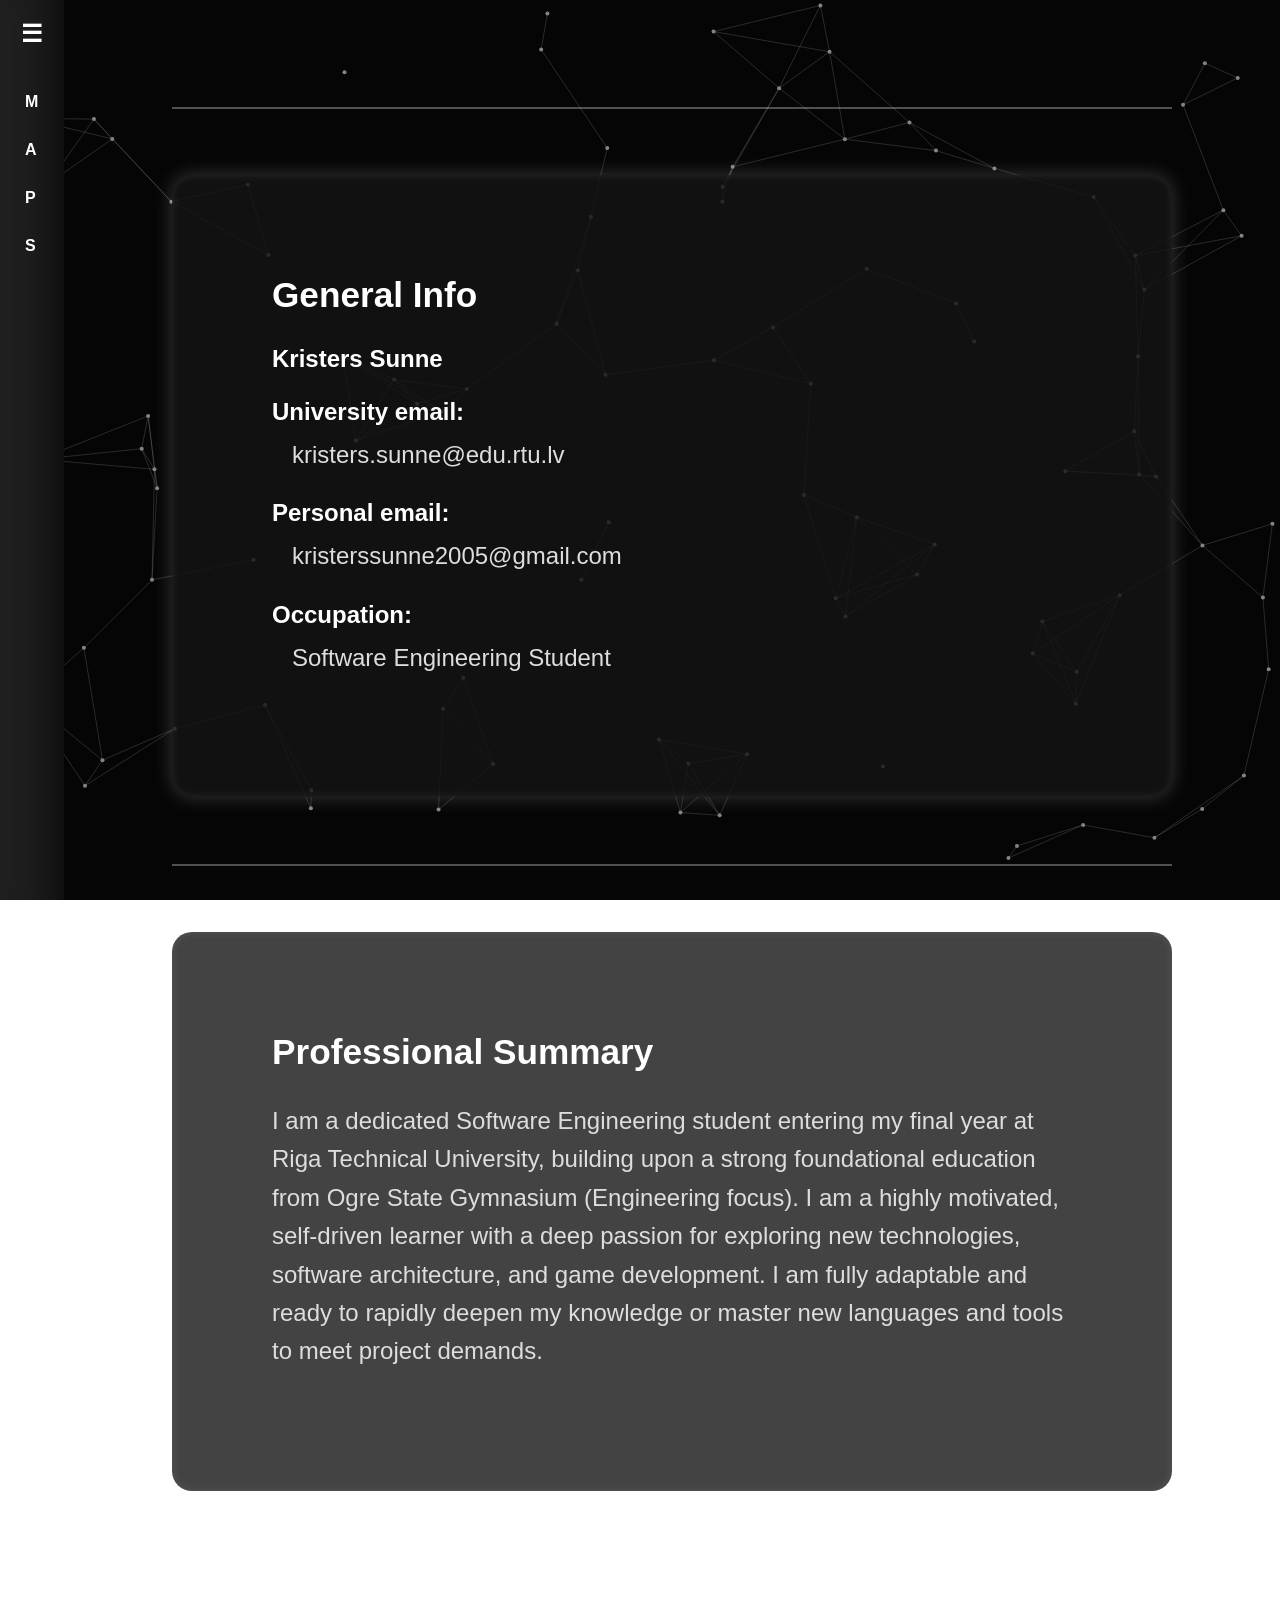
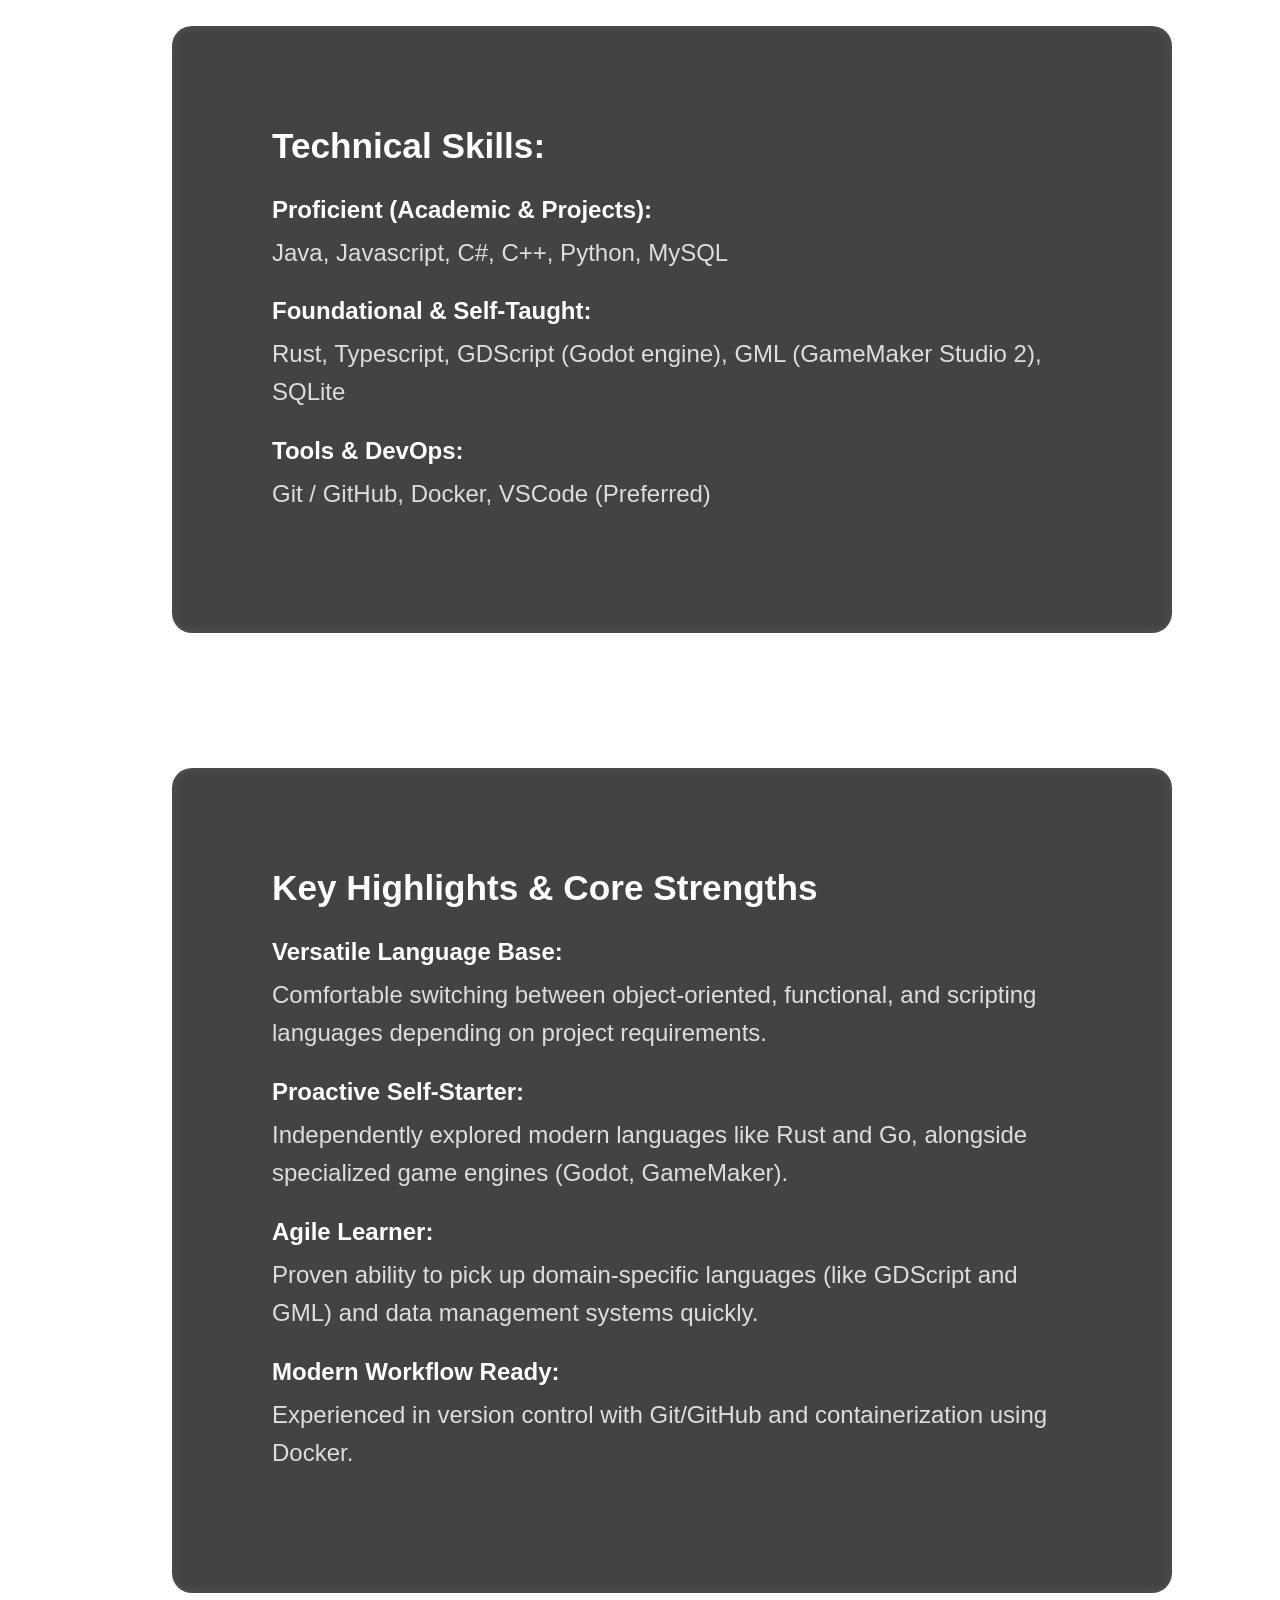
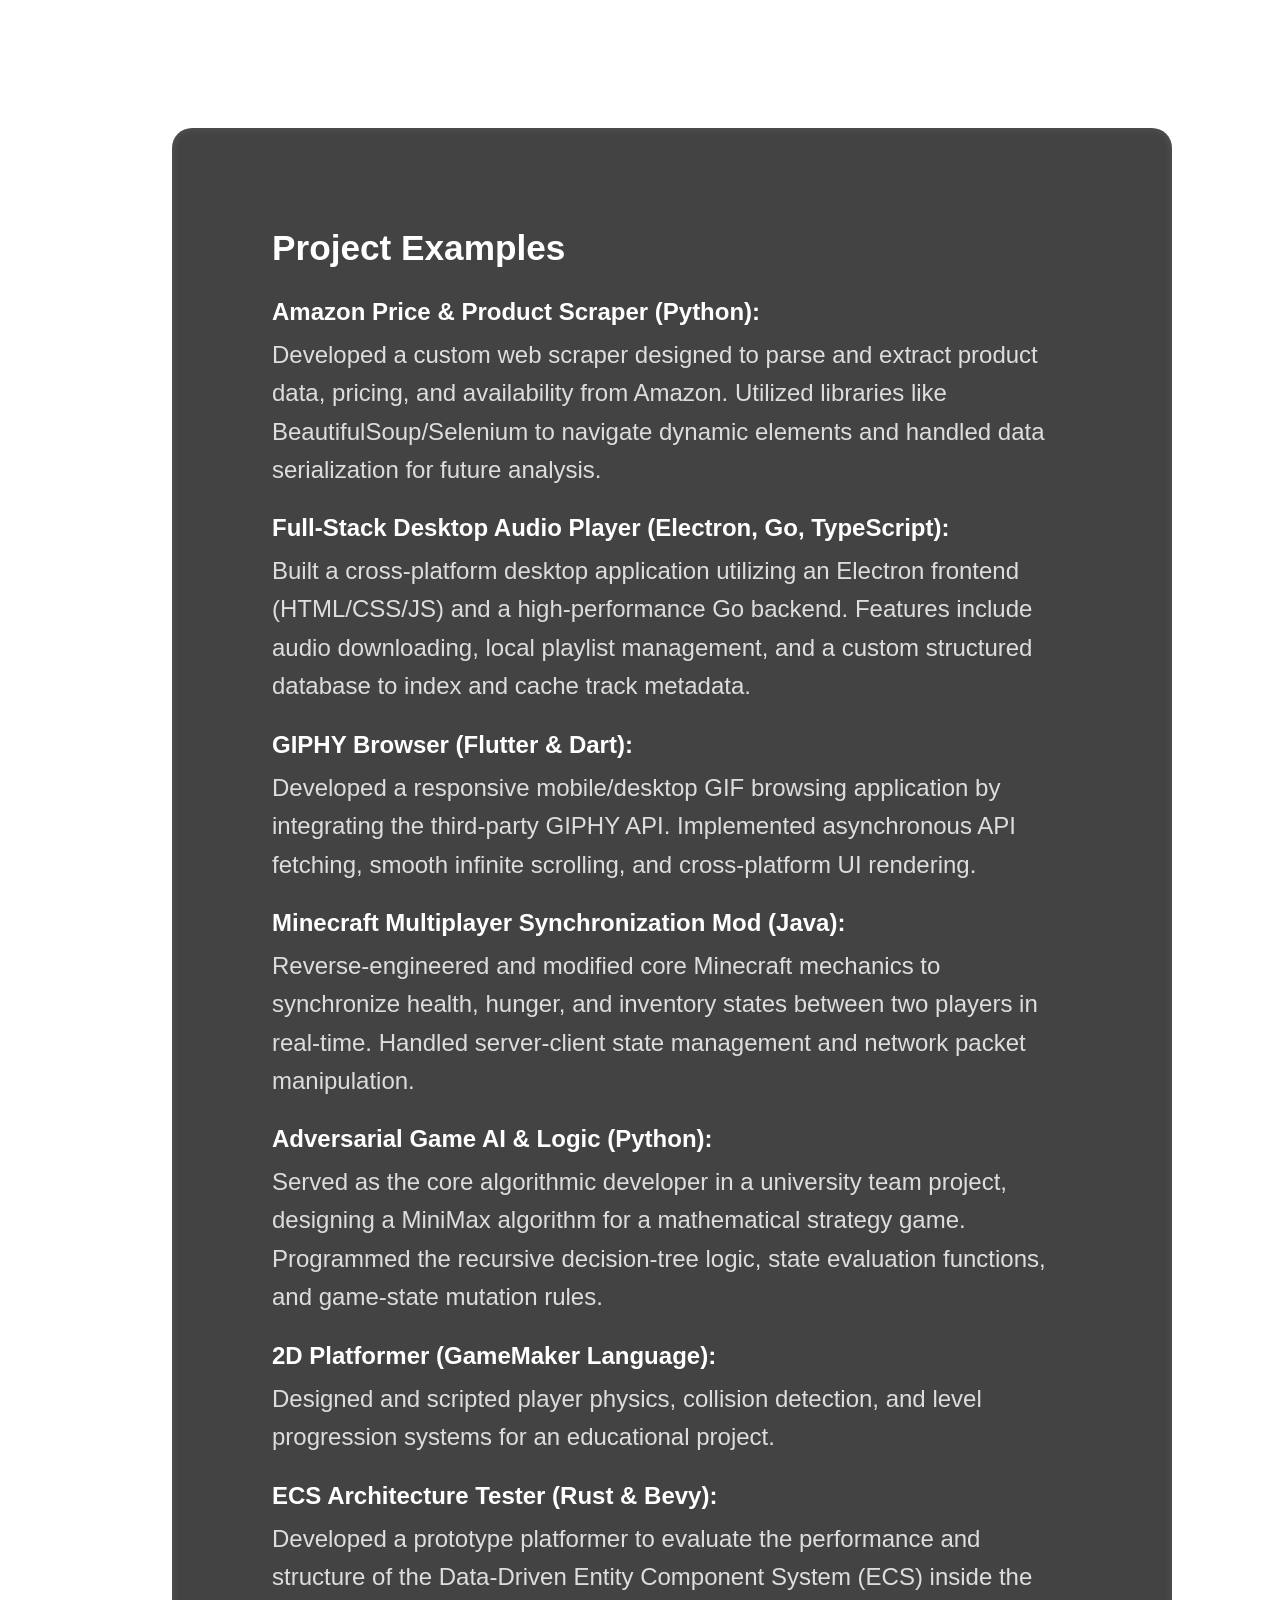
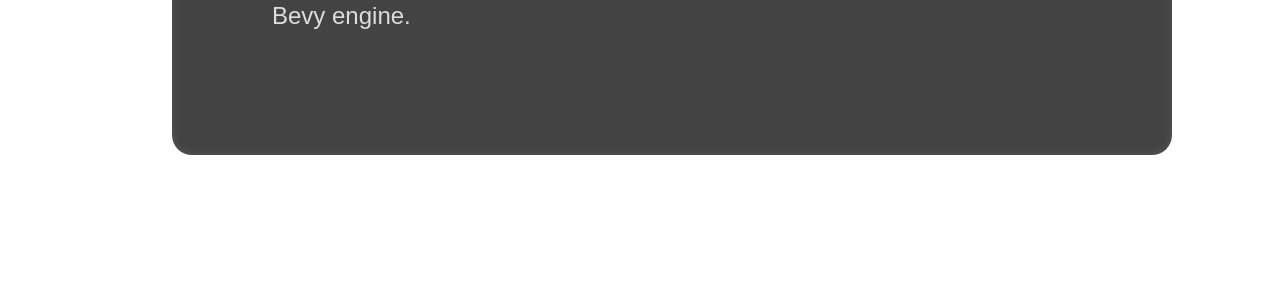
==== aboutme.html @ ffee855d "Wipe and replace with fresh structured portfolio" ====
<!DOCTYPE html>
<html lang="en">
<head>
    <meta charset="UTF-8">
    <meta name="viewport" content="width=device-width, initial-scale=1.0">
    <title>About Me</title>
    <link rel="stylesheet" href="style.css">
    <script src="index.js" defer></script>
</head>
<body>
    <iframe src="background.html" class="html-background"></iframe>
    <div class="wrapper">
        <nav class="sidebar">
            <h2>☰</h2>
            <ul>
                <ul>
                <li><a href="#main" id="main" data-short="M" data-long="Main"></a></li>
                <li><a href="#aboutme" id="aboutme" data-short="A" data-long="About me"></a></li>
                
                <li class="dropdown">
                    <a href="#portfolio" id="portfolio" data-short="P" data-long="Portfolio"></a>
                    <ul class="submenu">
                        <li><a href="#project1" id="audioplayer" data-short="A" data-long="Audio Player"></a></li>
                        <li><a href="#project2" id="chess" data-short="C" data-long="Chess"></a></li>
                    </ul>
                </li>

                <li><a href="#settings" data-short="S" data-long="Settings"></a></li>
            </ul>
        </nav>

        <main class="main-content">
            <div id="aboutme-section">
            <div class="page" id="english-aboutme">
                <div class="divider-container">
                    <hr class="divider">
                </div>

                <div class="text-container">
                    <h1 class="reveal-text">General Info</h1>
                    <h3 class="reveal-text">Kristers Sunne</h3>
                    <h3 class="reveal-text">University email: </h3>
                    <p class="reveal-text" style="margin-left: 20px;">
                        kristers.sunne@edu.rtu.lv
                    </p>
                    <h3 class="reveal-text">Personal email: </h3>
                    <p class="reveal-text" style="margin-left: 20px;">
                        kristerssunne2005@gmail.com
                    </p>
                    <h3 class="reveal-text">Occupation: </h3>
                    <p class="reveal-text" style="margin-left: 20px;">
                        Software Engineering Student
                    </p>
                </div>
                <div class="divider-container">
                    <hr class="divider">
                </div>
                <div class="text-container">
                    <h1 class="reveal-text">Professional Summary</h1>
                    <p class="reveal-text">
                        I am a dedicated Software Engineering student entering my final year at Riga Technical University, building upon a strong foundational education from Ogre State Gymnasium (Engineering focus). I am a highly motivated, self-driven learner with a deep passion for exploring new technologies, software architecture, and game development. I am fully adaptable and ready to rapidly deepen my knowledge or master new languages and tools to meet project demands.
                    </p>
                </div>
                <div class="divider-container">
                    <hr class="divider">
                </div>
                <div class="text-container">
                    <h1 class="reveal-text">Technical Skills:</h1>
                    <h3 class="reveal-text">Proficient (Academic & Projects):</h3>
                    <p class="reveal-text">
                        Java, Javascript, C#, C++, Python, MySQL
                    </p>
                    <h3 class="reveal-text">Foundational & Self-Taught:</h3>
                    <p class="reveal-text">
                        Rust, Typescript, GDScript (Godot engine), GML (GameMaker Studio 2), SQLite
                    </p>
                    <h3 class="reveal-text">Tools & DevOps:</h3>
                    <p class="reveal-text">
                        Git / GitHub, Docker, VSCode (Preferred)
                    </p>
                </div>
                <div class="divider-container">
                    <hr class="divider">
                </div>
                <div class="text-container">
                    <h1 class="reveal-text">Key Highlights & Core Strengths</h1>
                    <h3 class="reveal-text">Versatile Language Base:</h3>
                    <p class="reveal-text">Comfortable switching between object-oriented, functional, and scripting languages depending on project requirements.</p>
                    <h3 class="reveal-text">Proactive Self-Starter:</h3>
                    <p class="reveal-text">Independently explored modern languages like Rust and Go, alongside specialized game engines (Godot, GameMaker).</p>
                    <h3 class="reveal-text">Agile Learner:</h3>
                    <p class="reveal-text">Proven ability to pick up domain-specific languages (like GDScript and GML) and data management systems quickly.</p>
                    <h3 class="reveal-text">Modern Workflow Ready:</h3>
                    <p class="reveal-text">Experienced in version control with Git/GitHub and containerization using Docker.</p>
                </div>
                <div class="divider-container">
                    <hr class="divider">
                </div>
                <div class="text-container">
                    <h1 class="reveal-text">Project Examples</h1>
                    <h3 class="reveal-text">Amazon Price & Product Scraper (Python):</h3>
                    <p class="reveal-text">Developed a custom web scraper designed to parse and extract product data, pricing, and availability from Amazon. Utilized libraries like BeautifulSoup/Selenium to navigate dynamic elements and handled data serialization for future analysis.</p>
                    <h3 class="reveal-text">Full-Stack Desktop Audio Player (Electron, Go, TypeScript):</h3>
                    <p class="reveal-text">Built a cross-platform desktop application utilizing an Electron frontend (HTML/CSS/JS) and a high-performance Go backend. Features include audio downloading, local playlist management, and a custom structured database to index and cache track metadata.</p>
                    <h3 class="reveal-text">GIPHY Browser (Flutter & Dart):</h3>
                    <p class="reveal-text">Developed a responsive mobile/desktop GIF browsing application by integrating the third-party GIPHY API. Implemented asynchronous API fetching, smooth infinite scrolling, and cross-platform UI rendering.</p>
                    <h3 class="reveal-text">Minecraft Multiplayer Synchronization Mod (Java):</h3>
                    <p class="reveal-text">Reverse-engineered and modified core Minecraft mechanics to synchronize health, hunger, and inventory states between two players in real-time. Handled server-client state management and network packet manipulation.</p>
                    <h3 class="reveal-text">Adversarial Game AI & Logic (Python):</h3>
                    <p class="reveal-text">Served as the core algorithmic developer in a university team project, designing a MiniMax algorithm for a mathematical strategy game. Programmed the recursive decision-tree logic, state evaluation functions, and game-state mutation rules.</p>
                    <h3 class="reveal-text">2D Platformer (GameMaker Language):</h3>
                    <p class="reveal-text">Designed and scripted player physics, collision detection, and level progression systems for an educational project.</p>
                    <h3 class="reveal-text">ECS Architecture Tester (Rust & Bevy):</h3>
                    <p class="reveal-text">Developed a prototype platformer to evaluate the performance and structure of the Data-Driven Entity Component System (ECS) inside the Bevy engine.</p>
                </div>
                <div class="divider-container">
                    <hr class="divider">
                </div>
            </div>

            <div class="page" id="latvian-aboutme" style="display: none;">
                <div class="divider-container">
                    <hr class="divider">
                </div>

                <div class="text-container">
                    <h1 class="reveal-text">Vispārīgā informācija</h1>
                    <h3 class="reveal-text">Kristers Sunne</h3>
                    <h3 class="reveal-text">Universitātes e-pasts: </h3>
                    <p class="reveal-text" style="margin-left: 20px;">
                        kristers.sunne@edu.rtu.lv
                    </p>
                    <h3 class="reveal-text">Personīgais e-pasts: </h3>
                    <p class="reveal-text" style="margin-left: 20px;">
                        kristerssunne2005@gmail.com
                    </p>
                    <h3 class="reveal-text">Nodarbošanās: </h3>
                    <p class="reveal-text" style="margin-left: 20px;">
                        Programmatūras inženierijas students
                    </p>
                </div>
                <div class="divider-container">
                    <hr class="divider">
                </div>
                <div class="text-container">
                    <h1 class="reveal-text">Profesionālais kopsavilkums</h1>
                    <p class="reveal-text">
                        Esmu mērķtiecīgs Programmatūras inženierijas students, kurš uzsāk savu pēdējo studiju gadu Rīgas Tehniskajā universitātē, balstoties uz spēcīgu pamata izglītību, kas iegūta Ogres Valsts ģimnāzijā (inženierzinātņu virzienā). Esmu augsti motivēts un patstāvīgs jaunāko tehnoloģiju, programmatūras arhitektūras un spēļu izstrādes pētnieks. Spēju ātri adaptēties un esmu gatavs strauji padziļināt savas zināšanas vai apgūt jaunas programmēšanas valodas un rīkus, lai sasniegtu projektu mērķus.
                    </p>
                </div>
                <div class="divider-container">
                    <hr class="divider">
                </div>
                <div class="text-container">
                    <h1 class="reveal-text">Tehniskās prasmes:</h1>
                    <h3 class="reveal-text">Padziļinātas zināšanas (akadēmiskajā vidē un projektos):</h3>
                    <p class="reveal-text">
                        Java, Javascript, C#, C++, Python, MySQL
                    </p>
                    <h3 class="reveal-text">Pamatzināšanas un pašmācība:</h3>
                    <p class="reveal-text">
                        Rust, Typescript, GDScript (Godot dzinējs), GML (GameMaker Studio 2), SQLite
                    </p>
                    <h3 class="reveal-text">Rīki un DevOps:</h3>
                    <p class="reveal-text">
                        Git / GitHub, Docker, VSCode (prioritāte)
                    </p>
                </div>
                <div class="divider-container">
                    <hr class="divider">
                </div>
                <div class="text-container">
                    <h1 class="reveal-text">Galvenās priekšrocības un stiprās puses</h1>
                    <h3 class="reveal-text">Daudzpusīga valodu bāze:</h3>
                    <p class="reveal-text">Spēja viegli pārslēgties starp objektorientētām, funkcionālām un skriptu valodām atkarībā no konkrētā projekta prasībām.</p>
                    <h3 class="reveal-text">Proaktīva pašiniciatīva:</h3>
                    <p class="reveal-text">Patstāvīgi izpētītas mūsdienīgas valodas, piemēram, Rust un Go, kā arī specializēti spēļu dzinēji (Godot, GameMaker).</p>
                    <h3 class="reveal-text">Ātra mācīšanās spēja:</h3>
                    <p class="reveal-text">Pierādīta prasme īsā laikā apgūt specifiskas nišas valodas (kā GDScript un GML) un datu pārvaldības sistēmas.</p>
                    <h3 class="reveal-text">Gatavība mūsdienīgai darba plūsmai:</h3>
                    <p class="reveal-text">Pieredze darbā ar versiju kontroli (Git/GitHub) un aplikāciju konteinerizāciju (Docker).</p>
                </div>
                <div class="divider-container">
                    <hr class="divider">
                </div>
                <div class="text-container">
                    <h1 class="reveal-text">Projektu piemēri</h1>
                    <h3 class="reveal-text">Amazon cenu un produktu skrāpis / datu ieguvējs (Python):</h3>
                    <p class="reveal-text">Izstrādāts pielāgots tīmekļa skrāpis (web scraper), kas paredzēts produktu datu, cenu un pieejamības analizēšanai un izgūšanai no Amazon platformas. Izmantotas BeautifulSoup un Selenium bibliotēkas, lai navigētu pa dinamiskiem lapas elementiem, kā arī realizēta datu serializācija turpmākai analīzei.</p>
                    <h3 class="reveal-text">Full-Stack darbvirsmas audio atskaņotājs (Electron, Go, TypeScript):</h3>
                    <p class="reveal-text">Izveidota starpplatformu darbvirsmas lietotne, izmantojot Electron priekšgalsistēmu (HTML/CSS/JS) un augstas veiktspējas Go aizmugursistēmu. Funkcijas ietver audio failu lejupielādi, vietējo dziesmu sarakstu pārvaldību un pielāgotu, strukturētu datubāzi skaņdarbu metadatu indeksēšanai un kešatmiņai.</p>
                    <h3 class="reveal-text">GIPHY pārlūks (Flutter & Dart):</h3>
                    <p class="reveal-text">Izstrādāta responsīva mobilā un darbvirsmas GIF attēlu pārlūkošanas lietotne, integrējot GIPHY trešās puses API. Implementēta asinhrona datu ielāde no API, vienmērīga bezgalīgā ritināšana (infinite scrolling) un starpplatformu saskarnes (UI) renderēšana.</p>
                    <h3 class="reveal-text">Minecraft daudzspēlētāju sinhronizācijas modifikācija (Java):</h3>
                    <p class="reveal-text">Veikta Minecraft pamata mehāniku reversā inženierija un modificēšana, lai reāllaikā sinhronizētu dzīvības (health), izsalkuma un inventāra stāvokli starp diviem spēlētājiem. Realizēta servera-klienta stāvokļu pārvaldība un tīkla pakotņu (packet) manipulācija.</p>
                    <h3 class="reveal-text">Pretinieka spēles AI un loģika (Python):</h3>
                    <p class="reveal-text">Darbojos kā galvenais algoritmu izstrādātājs universitātes komandas projektā, izstrādājot MiniMax algoritmu matemātiskai stratēģijas spēlei. Programmēta rekursīvā lēmumu koka loģika, stāvokļu novērtēšanas funkcijas un spēles stāvokļa mutācijas noteikumi.</p>
                    <h3 class="reveal-text">2D platformeris (GameMaker Language):</h3>
                    <p class="reveal-text">Mācību projekta ietvaros izstrādāta un programmēta spēlētāja fizika, sadursmju noteikšana (collision detection) un līmeņu progresijas sistēmas.</p>
                    <h3 class="reveal-text">ECS arhitektūras testētājs (Rust & Bevy):</h3>
                    <p class="reveal-text">Izstrādāts platformera prototips, lai novērtētu uz datiem balstītas Entity Component System (ECS) veiktspēju un struktūru Bevy dzinējā.</p>
                </div>
                <div class="divider-container">
                    <hr class="divider">
                </div>
            </div>
            </div>
        </main>
    </div>
</body>
</html>
---- style.css ----
* {
    margin: 0;
    padding: 0;
    box-sizing: border-box;
    font-family: 'Segoe UI', Tahoma, Geneva, Verdana, sans-serif;
}

.wrapper {
    display: flex;
    z-index: 1;
    height: 100vh;
    background:transparent
}

.sidebar {
    width: 4rem;
    height: 100vh;
    background-color: #202020;
    color: #ffffff;
    padding-top: 20px;
    transition: width 0.3s ease;
    position: fixed; 
    overflow: hidden;
    white-space: nowrap;
    box-shadow: inset -50px 0 60px -50px rgba(0, 0, 0, 1);
}

.sidebar:hover {
    width: 10rem;
}

.sidebar h2 {
    text-align: center;
    margin-bottom: 30px;
    font-size: 24px;
    letter-spacing: 1px;
}

.sidebar ul {
    list-style: none;
}

.sidebar ul li a {
    display: block;
    padding: 15px 25px;
    color: #ffffff;
    text-decoration: none;
    transition: background 0.3s ease;
}

.sidebar ul li a::before {
    content: attr(data-short); 
    font-weight: bold;
}

.sidebar .submenu {
    max-height: 0;
    opacity: 0;
    overflow: hidden;
    list-style: none;
    padding-left: 5px;
    background-color: #161616;
    transition: max-height 0.3s ease, opacity 0.2s ease;
}

.sidebar:hover .dropdown:hover .submenu {
    max-height: 200px;
    opacity: 1;
}

.sidebar .submenu li a {
    padding: 10px 20px;
    font-size: 0.9em;
}

.sidebar:hover ul li a::before {
    content: attr(data-long);
    font-weight: normal;
}

.sidebar ul li a:hover {
    background-color: #303030;
    border-left: 4px solid #ffffff;
}

.main-content {
    flex: 1;
    padding: 40px;
    background-color: rgba(10, 10, 10, 0.5);
    color: white;
    margin-left: 4rem;
}

.text-container {
    max-width: 1000px;
    margin: 0 auto;
    padding: 100px;
    font-size: 1.5em;
    color: white;
    background-color: rgba(20, 20, 20, 0.8); 
    border-radius: 20px;
    box-sizing: border-box;
    box-shadow: inset 0 0 10px rgba(255, 255, 255, 0.1), 0 0 20px rgba(255, 255, 255, 0.2);
}

.text-container h1 {
    margin-bottom: 30px;
    font-size: 2.2rem;
}

.text-container h3 {
    margin-top: 25px;  
    margin-bottom: 10px;   
    font-size: 1.5rem;
    color: #ffffff;
}

.text-container p {
    margin-bottom: 20px; 
    line-height: 1.6;    
    color: #dddddd;      
}

.reveal-text {
    opacity: 0;
    transform: translateY(30px);
    transition: opacity 1s ease-out, transform 0.5s ease-out;
    will-change: opacity, transform; 
}

.reveal-text.visible {
    opacity: 1;
    transform: translateY(0);
}

.divider-container {
    display: flex;
    align-items: center;
    justify-content: center;
    height: 15vh;
    max-width: 1000px;
    margin: 0 auto;
}

.divider {
    width: 100%;
    border: none;
    border-top: 2px solid rgba(255, 255, 255, 0.3); 
}

.html-background {
    position: fixed;
    top: 0;
    left: 0;
    width: 100vw;
    height: 100vh;
    border: none;
    z-index: -1;
    pointer-events: none; 
}

.chess-window {
    width: 100%;
    height: 100%;
    display: flex;
    justify-content: center; 
    align-items: center;  
}

.chess-board-wrapper {
    width: 60vmin;  
    height: 60vmin; 
    background-color: rgba(22, 22, 22, 0.85); 
    border: 2px solid rgba(255, 255, 255, 0.1);
    border-radius: 8px;
    box-shadow: 0 20px 50px rgba(0, 0, 0, 0.6); 
    padding: 20px;  
    
    display: flex;
}

#chess-board-actual {
    flex: 1;
    display: grid;
    grid-template-columns: repeat(8, 1fr);
    grid-template-rows: repeat(8, 1fr);
    border-radius: 4px;
    outline: 2px solid #ffffff; 
    overflow: hidden; 
}

.square {
    width: 100%;
    height: 100%;
    display: flex;
    justify-content: center;
    align-items: center;
    font-size: 3.5rem;
    text-shadow: 0 0 2px rgb(255, 255, 255);
    user-select: none; 
}

.square.light {
    background-color: #efd3a1; 
}

.square.dark {
    background-color: #190f10;
}

.square.highlight {
    position: relative;
    cursor: pointer;
}

.square.highlight::after {
    content: "";
    position: absolute;
    top: 0;
    left: 0;
    width: 100%;
    height: 100%;
    background-color: rgba(52, 152, 219, 0.4);
    box-shadow: inset 0 0 15px rgba(52, 152, 219, 0.8);
}

.pWrapper {
    width: 20rem;  
    height: 20rem; 
    background-color: rgba(22, 22, 22, 0.85); 
    border: 2px solid rgba(255, 255, 255, 0.1);
    border-radius: 8px;
    box-shadow: 0 20px 50px rgba(0, 0, 0, 0.6); 
    padding: 20px;  
    box-sizing: border-box; 
    display: flex;
    align-items:end;
    transition: transform 0.3s ease;
}

.pWrapper:hover {
    transform: scale(1.05);
}

.main-content-portfolio {
    display: flex;
    flex-wrap: wrap; 
    gap: 20px;
    padding: 20px;
    justify-content: center;
    color: white;
    margin-left: 4rem;
}

.pContent {
    display: flex;
    flex-direction: column;
    align-items: center;
    justify-content: center;
    gap: 10px;
    width: 100%;
    height: 100%;
}

.pIcon {
    max-width: 90%;
    max-height: 90%;
    object-fit: contain;
    border-radius: 4px;
    filter: grayscale(50%);
    transition: all 0.3s ease;
}

.pWrapper:hover .pIcon {
    transform: scale(1.05);
    filter: grayscale(0%);
}

.pTitle {
    font-weight: bold;
}
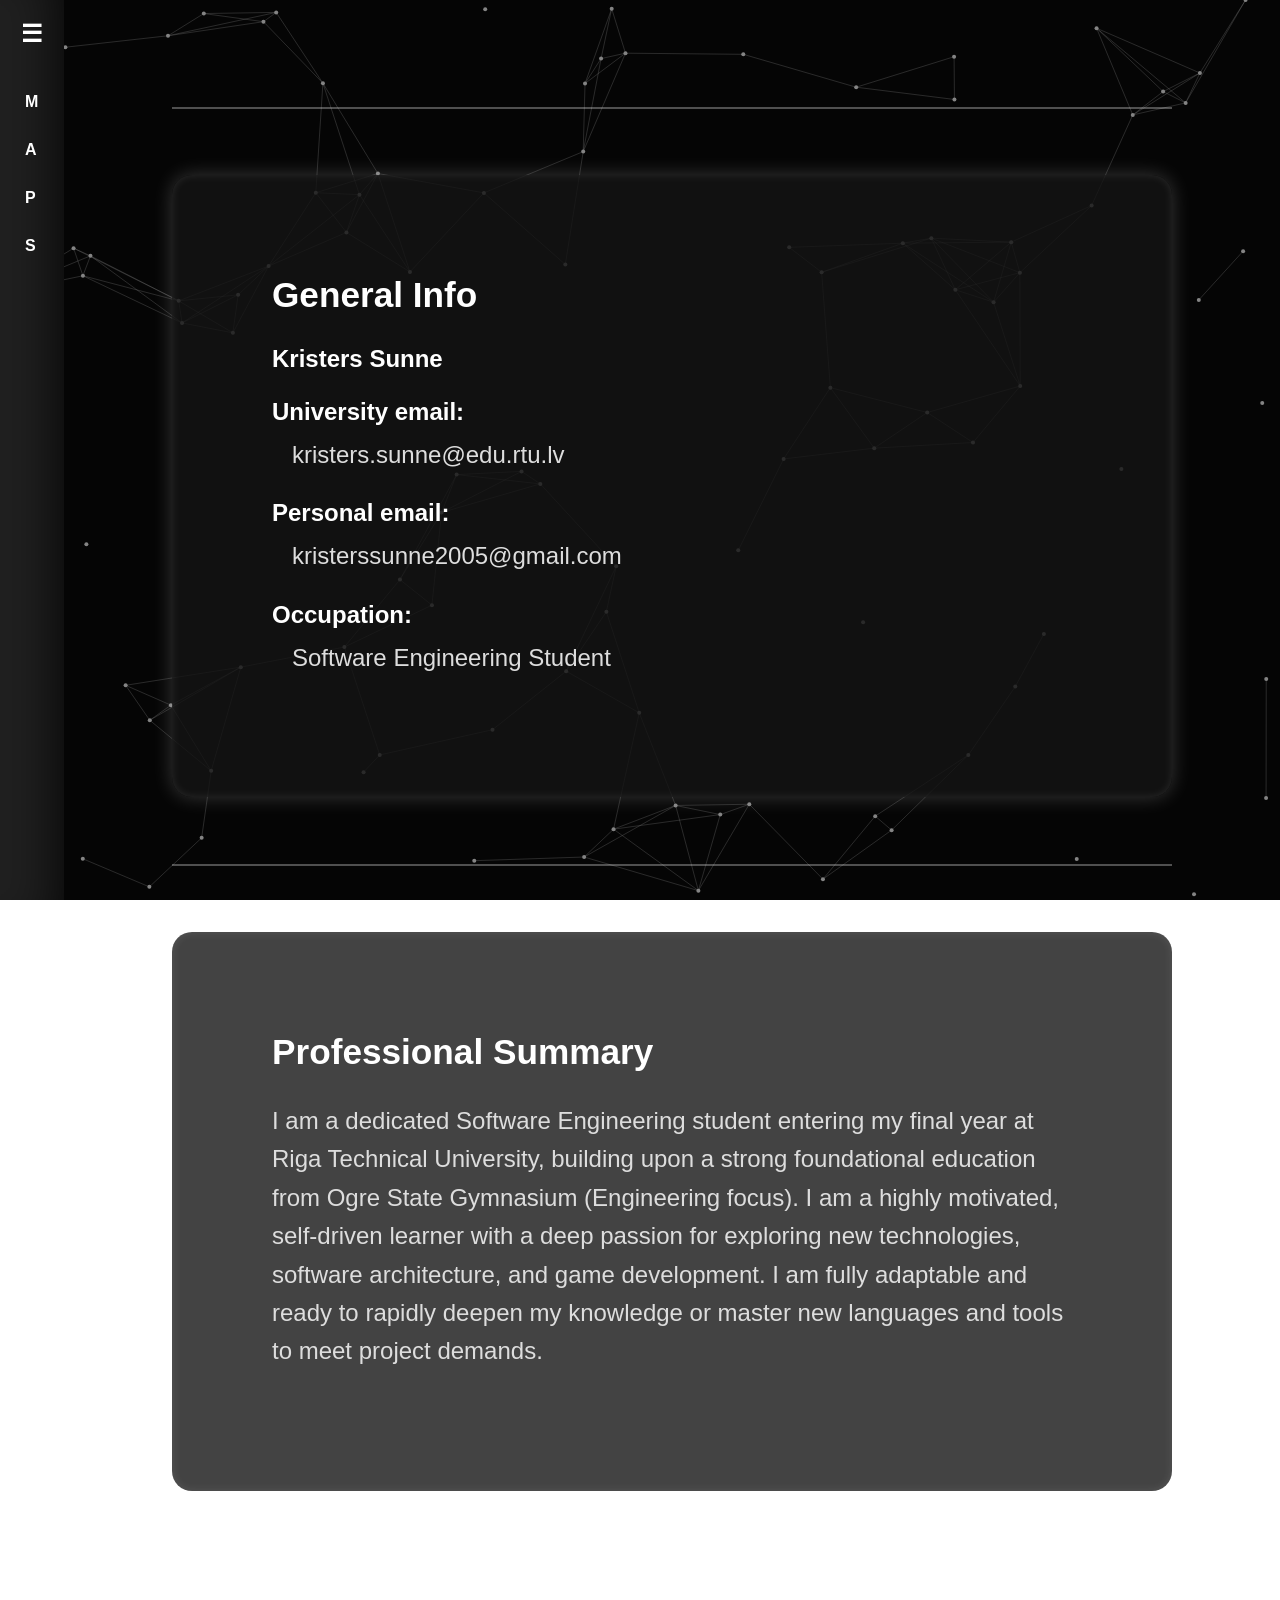
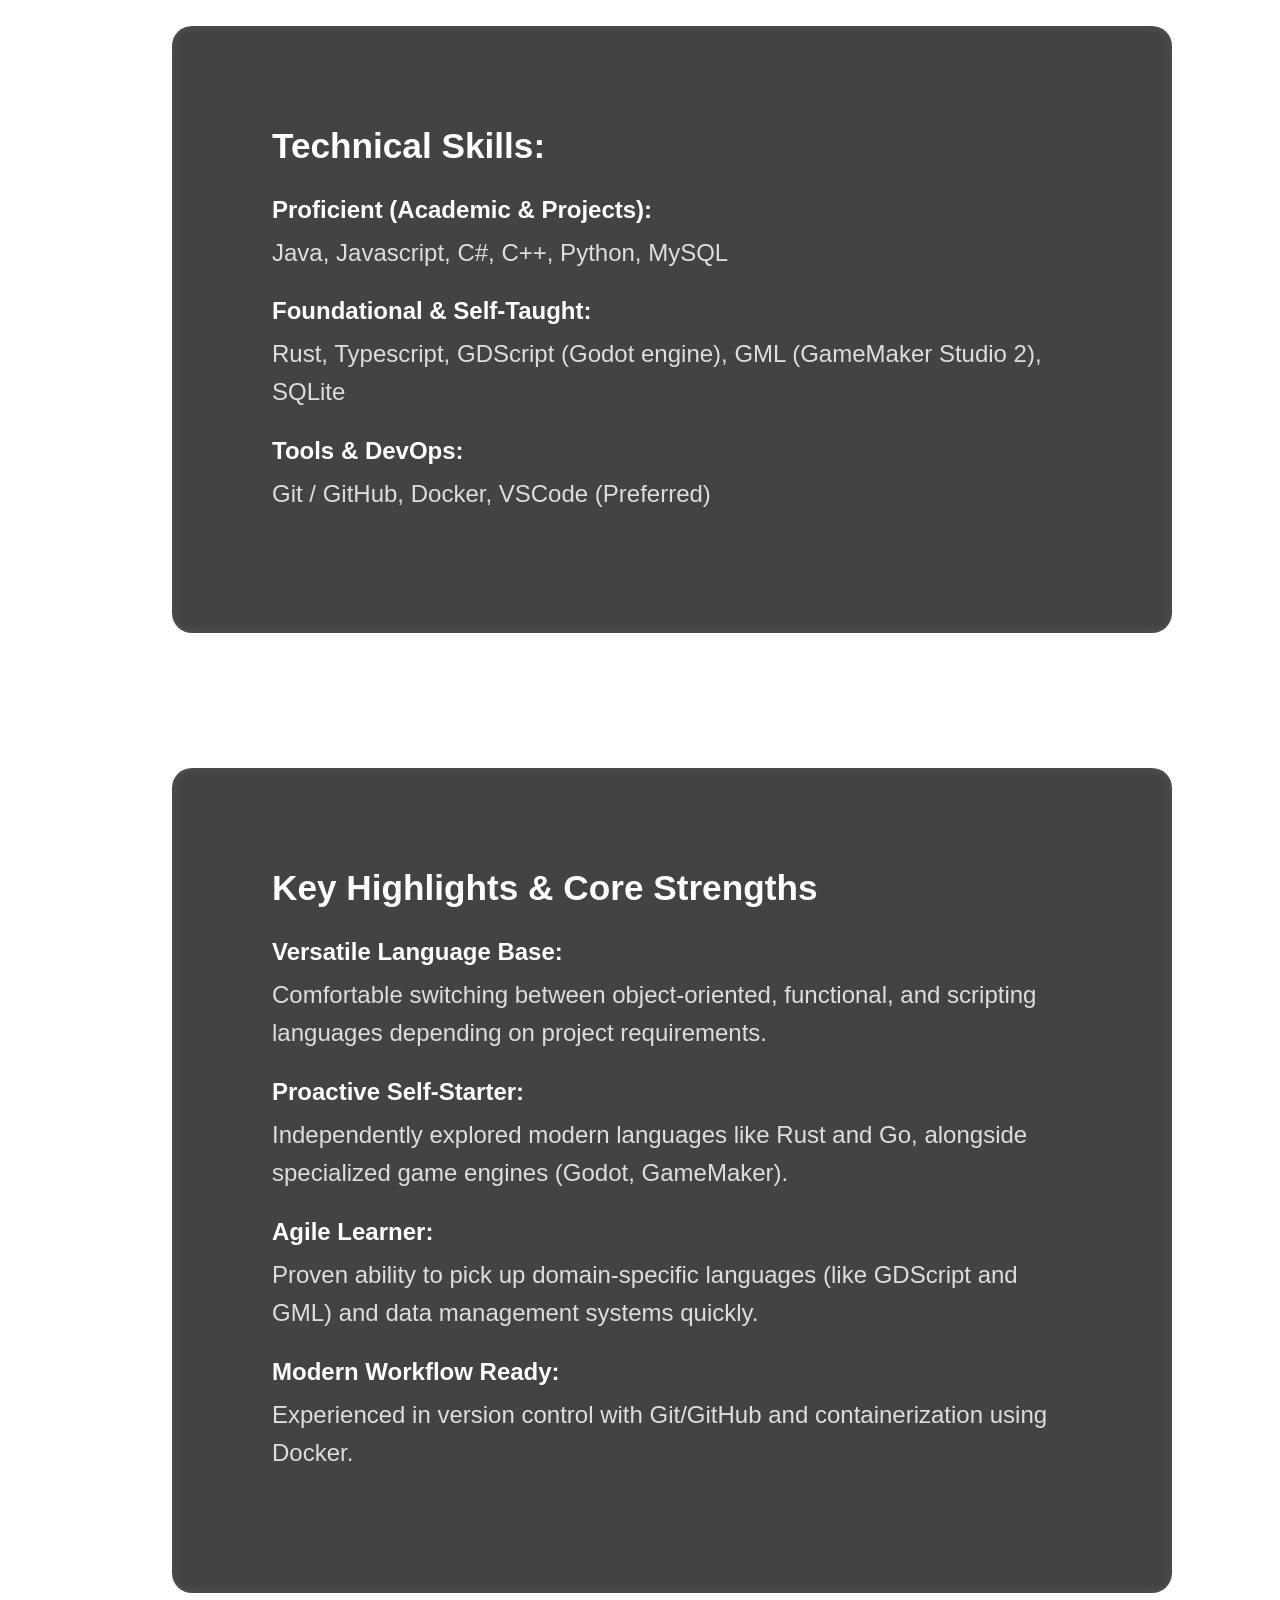
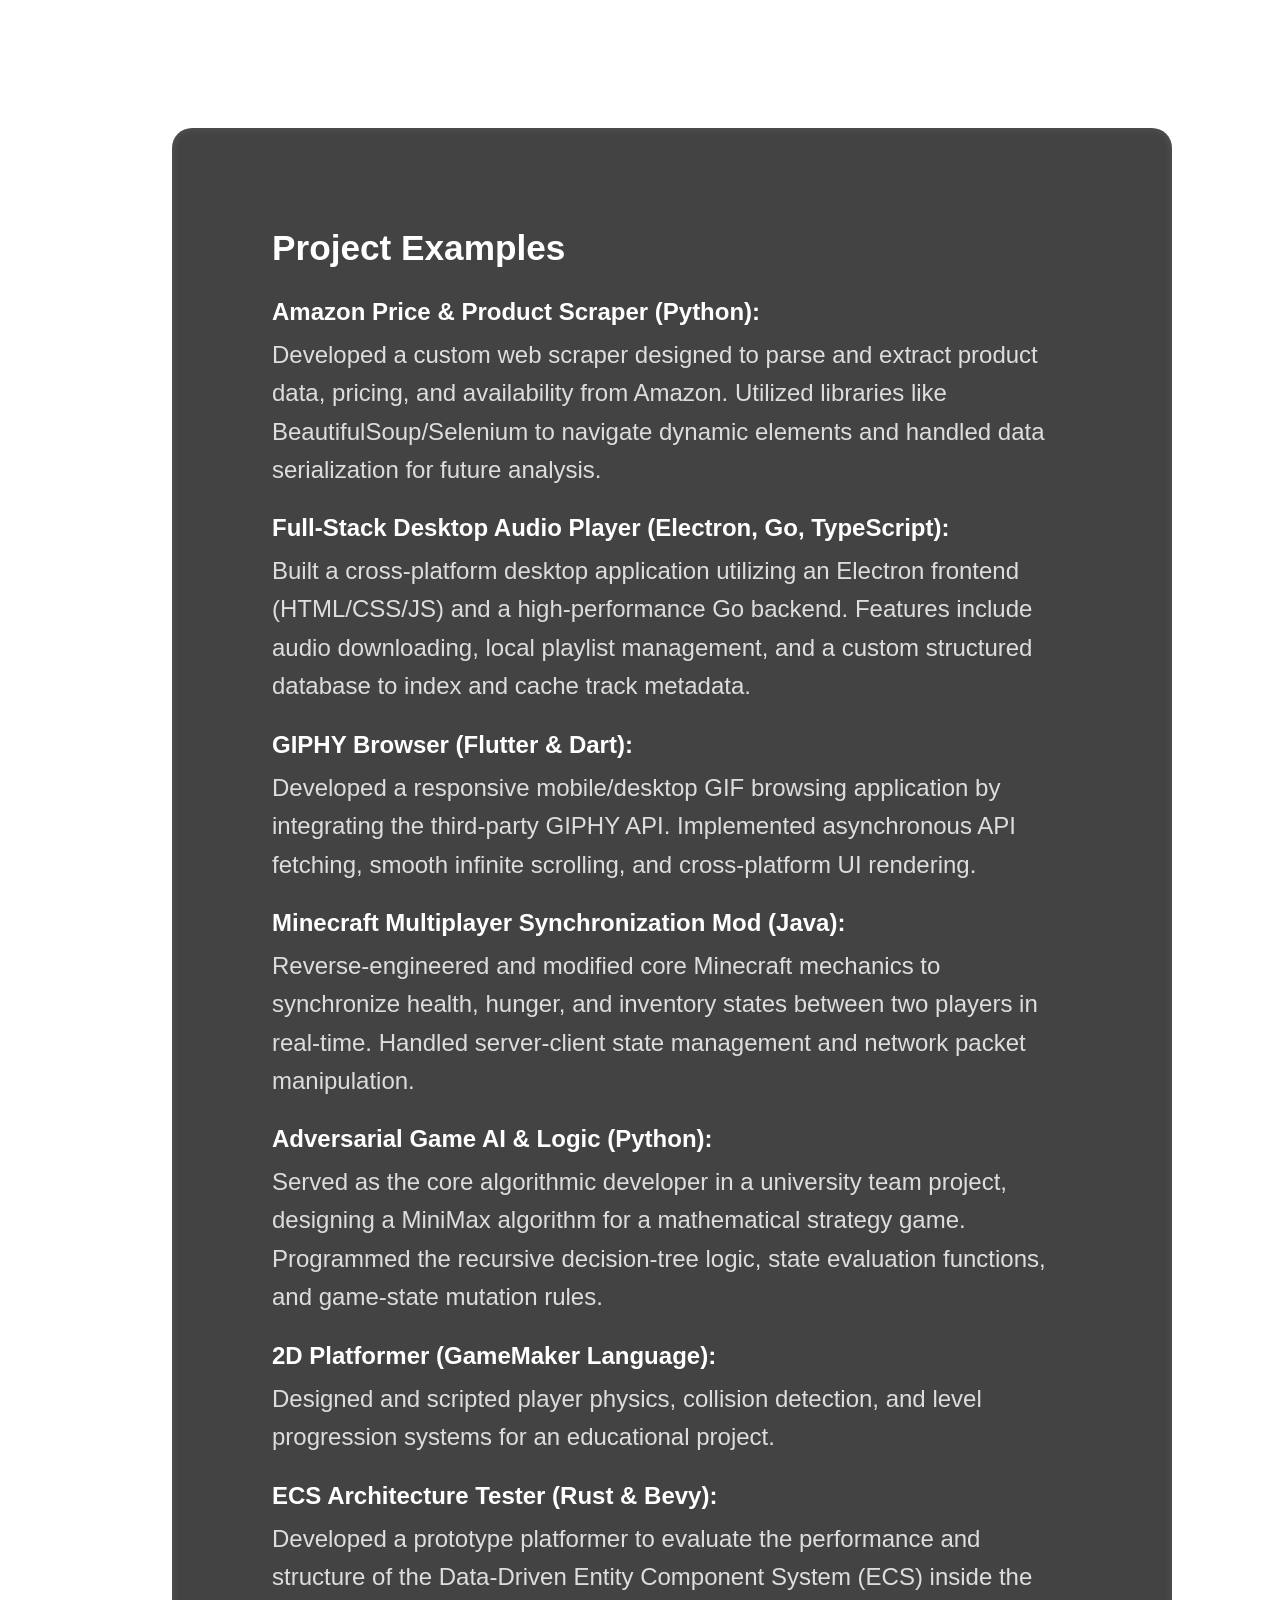
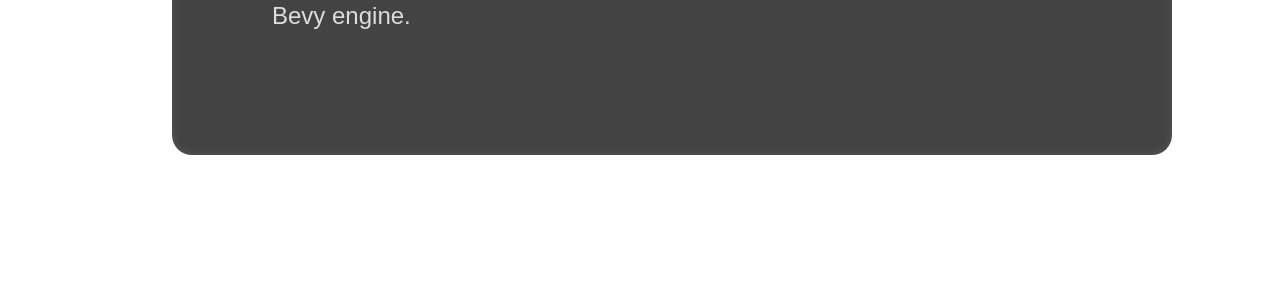
==== commit 560c5009: "Fixed page switching?" ====
--- a/aboutme.html
+++ b/aboutme.html
@@ -13,15 +13,14 @@
         <nav class="sidebar">
             <h2>☰</h2>
             <ul>
-                <ul>
-                <li><a href="#main" id="main" data-short="M" data-long="Main"></a></li>
-                <li><a href="#aboutme" id="aboutme" data-short="A" data-long="About me"></a></li>
+                <li><a href="index.html" data-short="M" data-long="Main"></a></li>
+                <li><a href="aboutme.html" data-short="A" data-long="About me"></a></li>
                 
                 <li class="dropdown">
-                    <a href="#portfolio" id="portfolio" data-short="P" data-long="Portfolio"></a>
+                    <a href="portfolio.html" data-short="P" data-long="Portfolio"></a>
                     <ul class="submenu">
-                        <li><a href="#project1" id="audioplayer" data-short="A" data-long="Audio Player"></a></li>
-                        <li><a href="#project2" id="chess" data-short="C" data-long="Chess"></a></li>
+                        <li><a href="audio_player.html" data-short="A" data-long="Audio Player"></a></li>
+                        <li><a href="chess.html" data-short="C" data-long="Chess"></a></li>
                     </ul>
                 </li>
 
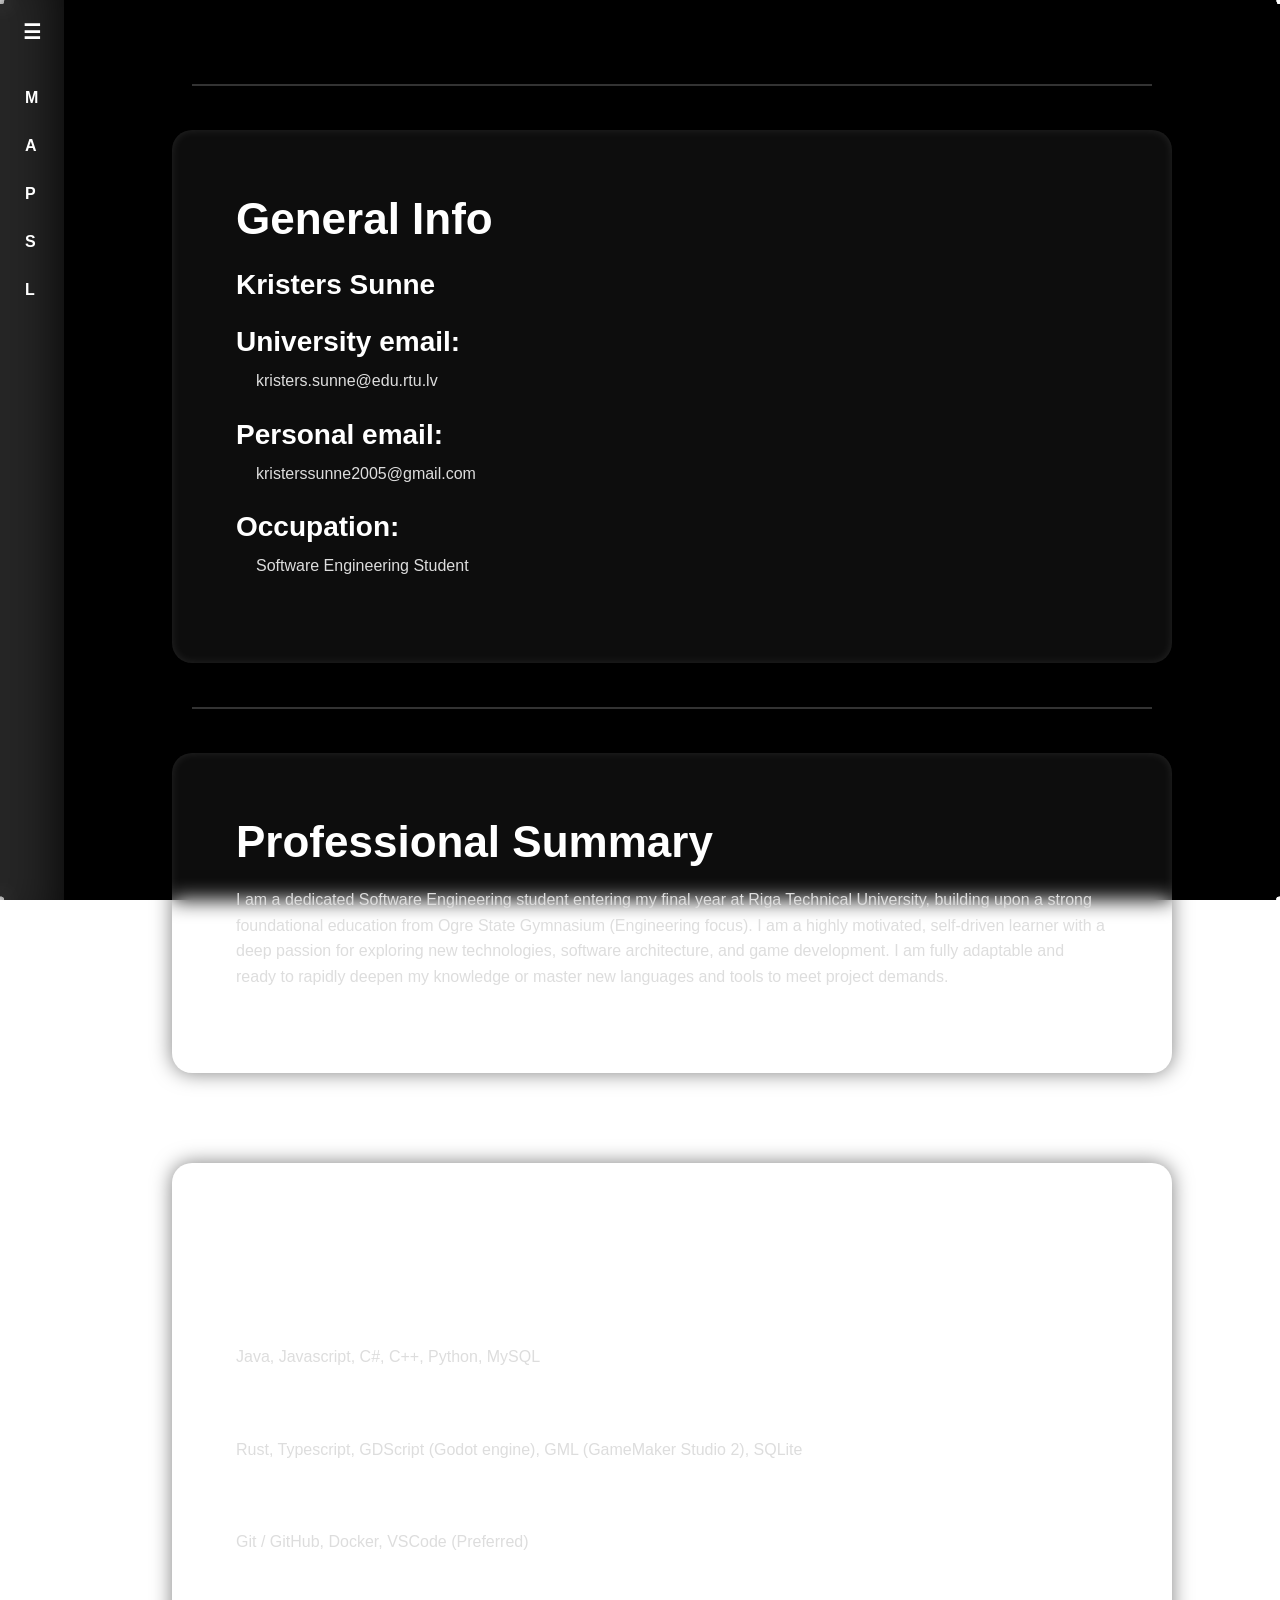
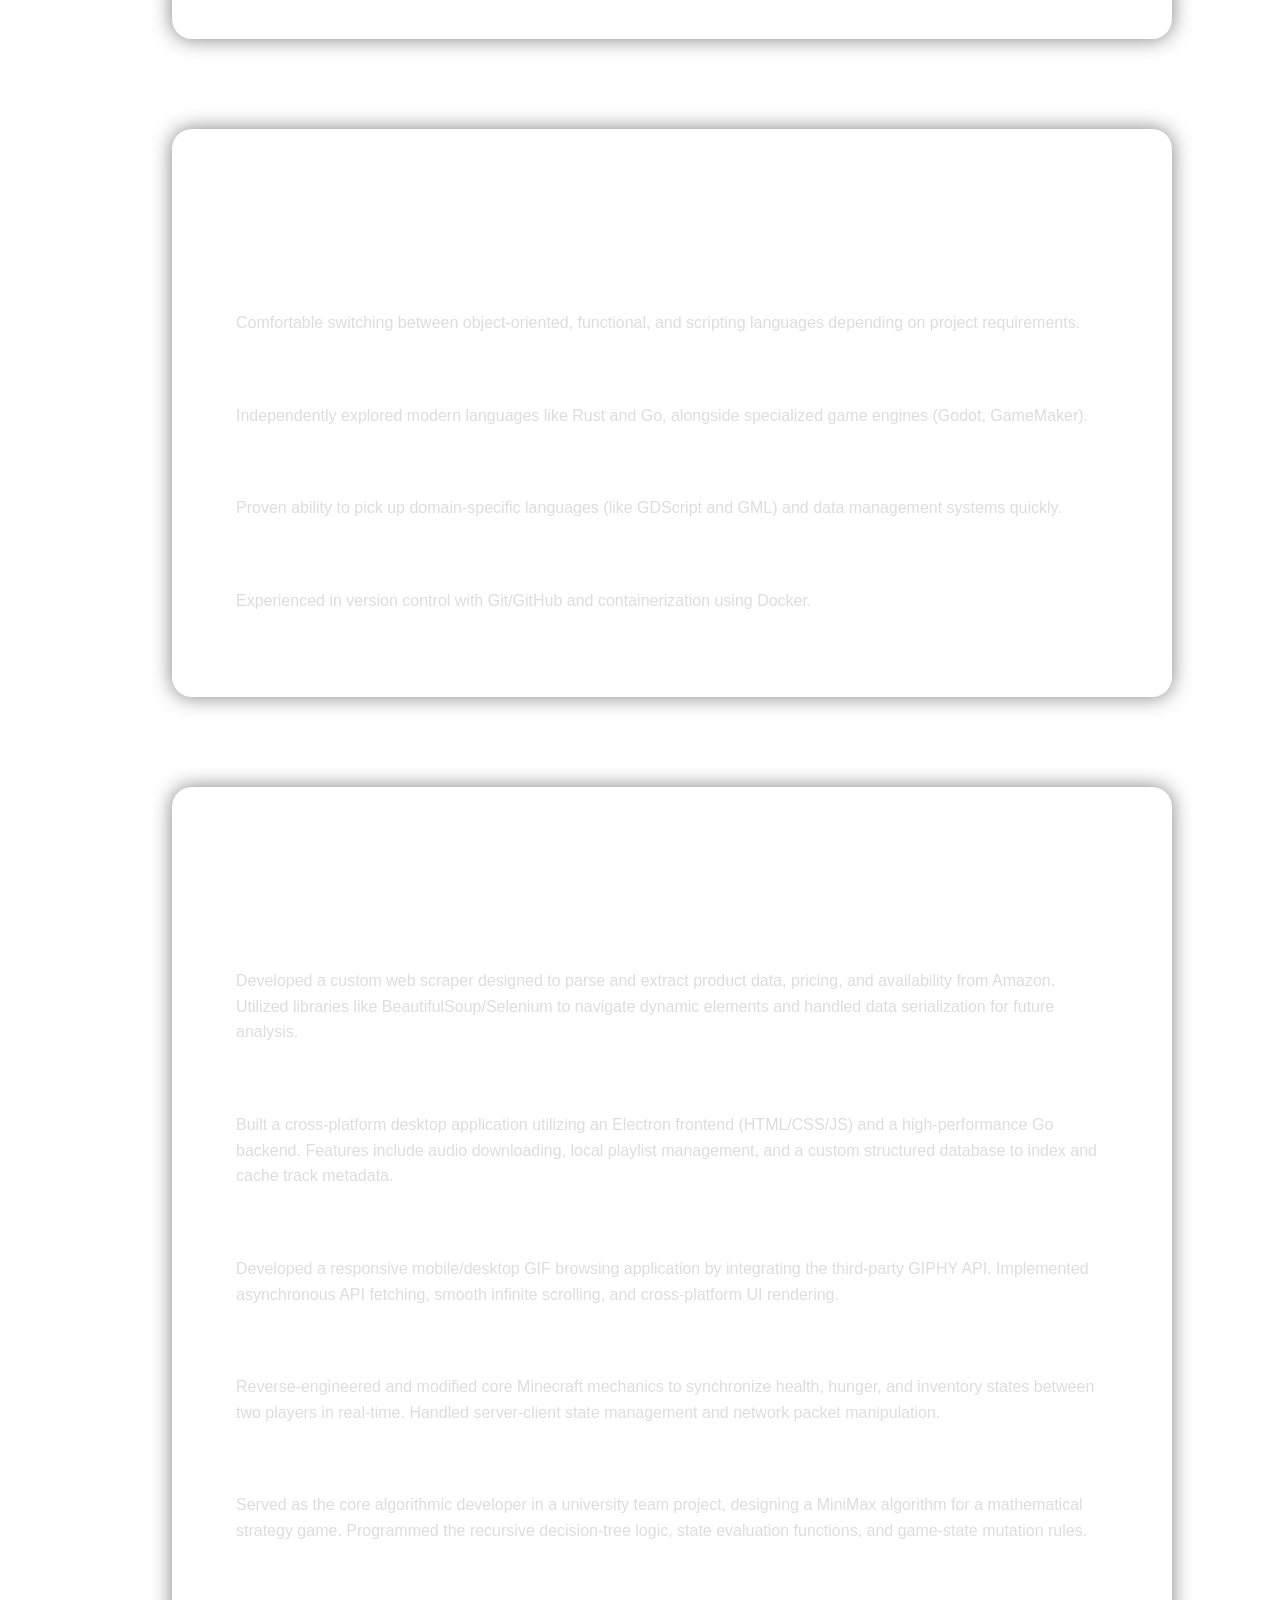
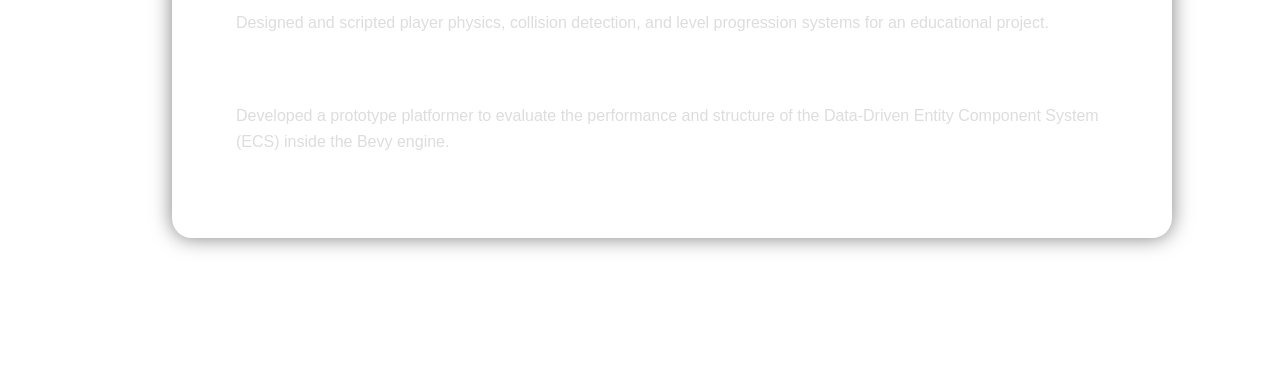
==== commit e2908bee: "Made mobile a bit better and changed side menu and backdrop for text slighty more similar to liquid " ====
--- a/aboutme.html
+++ b/aboutme.html
@@ -25,6 +25,13 @@
                 </li>
 
                 <li><a href="#settings" data-short="S" data-long="Settings"></a></li>
+                <li class="dropdown">
+                    <a href="#language" data-short="L" data-long="Language" id="language-toggle" ></a>
+                    <ul class="submenu">
+                        <li><a href="#latvian" data-short="L" data-long="Latvian" id="toggle-latvian"></a></li>
+                        <li><a href="#english" data-short="E" data-long="English" id="toggle-english"></a></li>
+                    </ul>
+                </li>
             </ul>
         </nav>
 
--- a/style.css
+++ b/style.css
@@ -1,4 +1,3 @@
-
 * {
     margin: 0;
     padding: 0;
@@ -9,31 +8,40 @@
 .wrapper {
     display: flex;
     z-index: 1;
-    height: 100vh;
-    background:transparent
-}
-
+    min-height: 100vh; 
+    background: transparent;
+}
+
+/* ==========================================================================
+   SIDEBAR NAVIGATION 
+   ========================================================================== */
 .sidebar {
     width: 4rem;
     height: 100vh;
-    background-color: #202020;
+    background: rgba(255, 255, 255, 0.15);
+    backdrop-filter: blur(10px) saturate(180%);
+    -webkit-backdrop-filter: blur(10px) saturate(180%);
     color: #ffffff;
     padding-top: 20px;
     transition: width 0.3s ease;
     position: fixed; 
-    overflow: hidden;
+    top: 0;
+    left: 0;
+    overflow-x: hidden;
+    overflow-y: auto;
     white-space: nowrap;
     box-shadow: inset -50px 0 60px -50px rgba(0, 0, 0, 1);
+    z-index: 10;
 }
 
 .sidebar:hover {
-    width: 10rem;
+    width: 12rem;
 }
 
 .sidebar h2 {
     text-align: center;
     margin-bottom: 30px;
-    font-size: 24px;
+    font-size: 1.25rem;
     letter-spacing: 1px;
 }
 
@@ -60,12 +68,14 @@
     overflow: hidden;
     list-style: none;
     padding-left: 5px;
-    background-color: #161616;
+    background: rgba(255, 255, 255, 0.05);
+    backdrop-filter: blur(10px) saturate(180%);
+    -webkit-backdrop-filter: blur(10px) saturate(180%);
     transition: max-height 0.3s ease, opacity 0.2s ease;
 }
 
 .sidebar:hover .dropdown:hover .submenu {
-    max-height: 200px;
+    max-height: 12.5rem;
     opacity: 1;
 }
 
@@ -80,39 +90,45 @@
 }
 
 .sidebar ul li a:hover {
-    background-color: #303030;
+    background: rgba(255, 255, 255, 0.05);
+    backdrop-filter: blur(10px) saturate(180%);
+    -webkit-backdrop-filter: blur(10px) saturate(180%);
     border-left: 4px solid #ffffff;
 }
 
+/* ==========================================================================
+   MAIN MAIN CONTENT CONTAINERS
+   ========================================================================== */
 .main-content {
     flex: 1;
-    padding: 40px;
-    background-color: rgba(10, 10, 10, 0.5);
+    padding: 40px 20px; 
     color: white;
-    margin-left: 4rem;
+    margin-left: 4rem; 
 }
 
 .text-container {
-    max-width: 1000px;
+    max-width: 62.5rem;
     margin: 0 auto;
-    padding: 100px;
-    font-size: 1.5em;
+    padding: clamp(1.5rem, 5vw, 4rem); 
+    font-size: clamp(1rem, 1.2vw, 1.2rem); 
     color: white;
-    background-color: rgba(20, 20, 20, 0.8); 
-    border-radius: 20px;
+    background: rgba(255, 255, 255, 0.05);
+    backdrop-filter: blur(10px) saturate(180%);
+    -webkit-backdrop-filter: blur(10px) saturate(180%);
+    border-radius: 1.25rem;
     box-sizing: border-box;
-    box-shadow: inset 0 0 10px rgba(255, 255, 255, 0.1), 0 0 20px rgba(255, 255, 255, 0.2);
+    box-shadow: inset 0 0 10px rgba(255, 255, 255, 0.1), 0 0 20px rgba(0, 0, 0, 0.5);
 }
 
 .text-container h1 {
-    margin-bottom: 30px;
-    font-size: 2.2rem;
+    margin-bottom: 20px;
+    font-size: clamp(1.8rem, 4vw, 2.75rem);
 }
 
 .text-container h3 {
     margin-top: 25px;  
     margin-bottom: 10px;   
-    font-size: 1.5rem;
+    font-size: clamp(1.3rem, 3vw, 1.75rem);
     color: #ffffff;
 }
 
@@ -138,45 +154,49 @@
     display: flex;
     align-items: center;
     justify-content: center;
-    height: 15vh;
-    max-width: 1000px;
+    height: 10vh;
+    max-width: 62.5rem;
     margin: 0 auto;
+    padding: 0 20px;
 }
 
 .divider {
     width: 100%;
     border: none;
-    border-top: 2px solid rgba(255, 255, 255, 0.3); 
+    border-top: 2px solid rgba(255, 255, 255, 0.2); 
 }
 
 .html-background {
     position: fixed;
     top: 0;
     left: 0;
-    width: 100vw;
-    height: 100vh;
+    width: 100%;
+    height: 100%;
     border: none;
     z-index: -1;
     pointer-events: none; 
 }
 
+/* ==========================================================================
+   CHESS COMPONENT
+   ========================================================================== */
 .chess-window {
     width: 100%;
-    height: 100%;
+    min-height: 70vh;
     display: flex;
     justify-content: center; 
     align-items: center;  
+    padding: 20px 0;
 }
 
 .chess-board-wrapper {
-    width: 60vmin;  
-    height: 60vmin; 
+    width: clamp(280px, 75vmin, 600px); 
+    height: clamp(280px, 75vmin, 600px); 
     background-color: rgba(22, 22, 22, 0.85); 
     border: 2px solid rgba(255, 255, 255, 0.1);
     border-radius: 8px;
     box-shadow: 0 20px 50px rgba(0, 0, 0, 0.6); 
-    padding: 20px;  
-    
+    padding: 12px;  
     display: flex;
 }
 
@@ -196,24 +216,18 @@
     display: flex;
     justify-content: center;
     align-items: center;
-    font-size: 3.5rem;
+    font-size: clamp(1.2rem, 4vmin, 3rem); 
     text-shadow: 0 0 2px rgb(255, 255, 255);
     user-select: none; 
 }
 
-.square.light {
-    background-color: #efd3a1; 
-}
-
-.square.dark {
-    background-color: #190f10;
-}
+.square.light { background-color: #efd3a1; }
+.square.dark { background-color: #190f10; }
 
 .square.highlight {
     position: relative;
     cursor: pointer;
 }
-
 .square.highlight::after {
     content: "";
     position: absolute;
@@ -225,8 +239,21 @@
     box-shadow: inset 0 0 15px rgba(52, 152, 219, 0.8);
 }
 
+/* ==========================================================================
+   PORTFOLIO COMPONENT 
+   ========================================================================== */
+.main-content-portfolio {
+    display: flex;
+    flex-wrap: wrap; 
+    gap: 25px;
+    padding: 40px 20px;
+    justify-content: center;
+    color: white;
+    margin-left: 4rem;
+}
+
 .pWrapper {
-    width: 20rem;  
+    width: clamp(260px, 100%, 20rem); 
     height: 20rem; 
     background-color: rgba(22, 22, 22, 0.85); 
     border: 2px solid rgba(255, 255, 255, 0.1);
@@ -235,22 +262,11 @@
     padding: 20px;  
     box-sizing: border-box; 
     display: flex;
-    align-items:end;
     transition: transform 0.3s ease;
 }
 
 .pWrapper:hover {
-    transform: scale(1.05);
-}
-
-.main-content-portfolio {
-    display: flex;
-    flex-wrap: wrap; 
-    gap: 20px;
-    padding: 20px;
-    justify-content: center;
-    color: white;
-    margin-left: 4rem;
+    transform: scale(1.03);
 }
 
 .pContent {
@@ -258,25 +274,144 @@
     flex-direction: column;
     align-items: center;
     justify-content: center;
-    gap: 10px;
+    gap: 15px;
     width: 100%;
     height: 100%;
 }
 
 .pIcon {
-    max-width: 90%;
-    max-height: 90%;
+    max-width: 85%;
+    max-height: 75%;
     object-fit: contain;
     border-radius: 4px;
-    filter: grayscale(50%);
+    filter: grayscale(40%);
     transition: all 0.3s ease;
 }
 
 .pWrapper:hover .pIcon {
-    transform: scale(1.05);
+    transform: scale(1.03);
     filter: grayscale(0%);
 }
 
 .pTitle {
     font-weight: bold;
+    text-align: center;
+}
+
+
+/* ==========================================================================
+   MEDIA QUERY: SMARTPHONES & MOBILE SCREEN OPTIMIZATIONS
+   ========================================================================== */
+@media screen and (max-width: 768px) {
+    .wrapper {
+        flex-direction: column; 
+    }
+
+    .sidebar {
+        width: 100%;
+        height: auto;
+        position: relative;
+        padding-top: 10px;
+        padding-bottom: 10px;
+        box-shadow: 0 4px 15px rgba(0, 0, 0, 0.5);
+        overflow: visible !important;
+    }
+
+    .sidebar .dropdown {
+        position: relative;
+    }
+
+    .sidebar .submenu {
+        display: block;
+        position: absolute;
+        top: 100%;
+        left: 0;
+        left: 50%;
+        transform: translateX(-50%);
+        width: max-content;
+        background: rgba(255, 255, 255, 0.25);
+        backdrop-filter: blur(10px) saturate(180%);
+        z-index: 20;
+        justify-content: flex-start;
+        
+        max-height: 0;
+        opacity: 0;
+        transition: max-height 0.3s ease, opacity 0.2s ease;
+        box-shadow: 0 4px 10px rgba(0,0,0,0.5);
+    }
+
+    .sidebar .submenu li {
+        width: 100%;
+        text-align: left;
+    }
+
+    .sidebar .submenu li a {
+        padding: 12px 15px;
+    }
+
+    .sidebar:hover {
+        width: 100%; 
+    }
+
+    .sidebar h2 {
+        margin-bottom: 10px;
+        font-size: 1.1rem;
+    }
+
+    .sidebar ul {
+        display: flex;
+        justify-content: center;
+        flex-wrap: wrap; 
+        gap: 5px;
+    }
+
+    .sidebar ul li {
+        flex: 1;
+        min-width: 70px;
+        text-align: center;
+    }
+
+    .sidebar ul li a {
+        padding: 10px 5px;
+        font-size: 0.85rem;
+    }
+
+    .sidebar ul li a:hover {
+        background: rgba(255, 255, 255, 0.05);
+        backdrop-filter: blur(10px) saturate(180%);
+        -webkit-backdrop-filter: blur(10px) saturate(180%);
+        border-left: none; 
+    }
+
+    .sidebar .dropdown:hover .submenu {
+        max-height: 15rem; 
+        opacity: 1;
+        margin-top: 5px;
+    }
+
+    .sidebar ul li a::before {
+        content: attr(data-long) !important; 
+        font-weight: bold;
+    }
+    
+    .sidebar:hover ul li a::before {
+        content: attr(data-long) !important;
+    }
+
+    .sidebar .dropdown.active .submenu {
+        max-height: 15rem;
+        opacity: 1;
+        margin-top: 5px; 
+    }
+
+
+    .main-content, 
+    .main-content-portfolio {
+        margin-left: 0 !important;
+        padding: 20px 10px;
+    }
+
+    .text-container {
+        border-radius: 0.75rem;
+    }
 }
